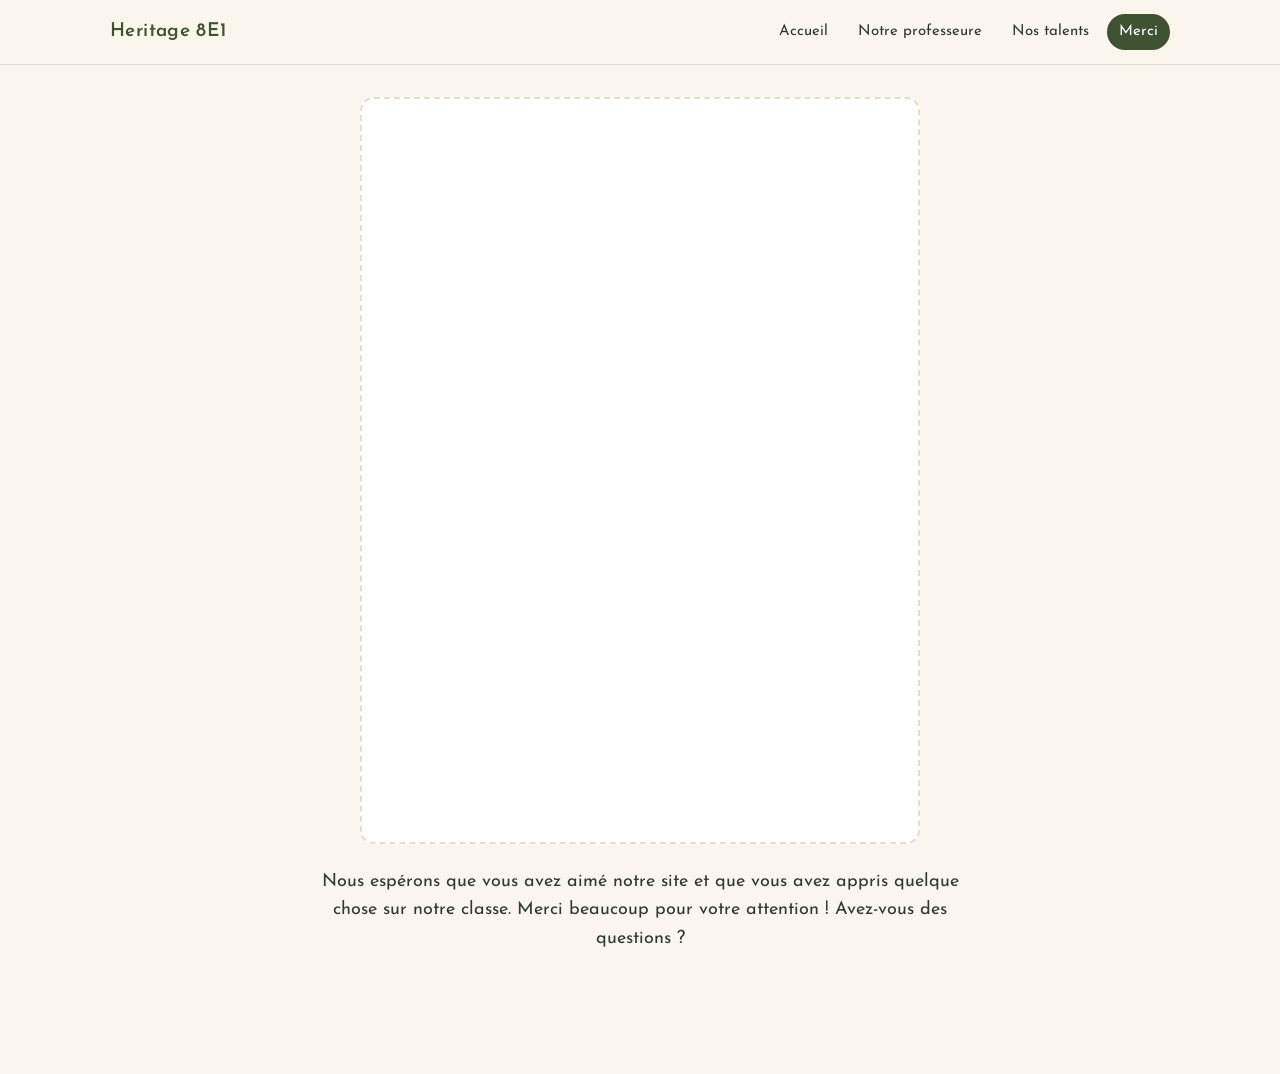
==== fin.html @ d6c70177 "Site Heritage 8E1 Co-Authored-By: Claude Opus 5.5 <noreply@anthropic.com> Claude-Session: https://cl" ====
<!DOCTYPE html>
<html lang="fr">
<head>
<meta charset="utf-8">
<meta name="viewport" content="width=device-width, initial-scale=1">
<meta name="robots" content="noindex, nofollow">
<title>Merci — Heritage 8E1</title>
<link rel="preconnect" href="https://fonts.googleapis.com">
<link rel="preconnect" href="https://fonts.gstatic.com" crossorigin>
<link href="https://fonts.googleapis.com/css2?family=Josefin+Sans:wght@400;500;600&display=swap" rel="stylesheet">
<link rel="stylesheet" href="style.css">
</head>
<body>
<header class="site-header"><div class="inner">
<a class="brand" href="index.html">Heritage 8E1</a>
<nav class="site-nav"><a href="index.html">Accueil</a><a href="professeure.html">Notre professeure</a><a href="talents.html">Nos talents</a><a href="fin.html" aria-current="page">Merci</a></nav>
</div></header>
<main>

<section class="end">
  <!-- PHOTO: мальчик за партой → images/fin.jpg -->
  <div class="placeholder"></div>
  <p class="lead">Nous espérons que vous avez aimé notre site et que vous avez appris quelque chose sur notre classe. Merci beaucoup pour votre attention ! Avez-vous des questions ?</p>
</section>
</main>
</body>
</html>
---- style.css ----
/* Heritage 8E1 — calm, warm palette taken from the class presentation */
:root {
  --cream: #faf6ef;
  --paper: #ffffff;
  --ink: #2f3a2c;
  --muted: #6b7363;
  --peach: #e9b07a;
  --peach-soft: #f3dcc4;
  --sage: #8fa57a;
  --forest: #3f5232;
  --line: #e6ddcf;
  --radius: 14px;
  --max: 1100px;
}

* { box-sizing: border-box; }

html { -webkit-text-size-adjust: 100%; }

body {
  margin: 0;
  background: var(--cream);
  color: var(--ink);
  font-family: "Josefin Sans", system-ui, -apple-system, "Segoe UI", sans-serif;
  font-size: 17px;
  line-height: 1.6;
}

img { display: block; max-width: 100%; height: auto; }

/* ---------- Navigation ---------- */
.site-header {
  position: sticky;
  top: 0;
  z-index: 10;
  background: rgba(250, 246, 239, 0.94);
  backdrop-filter: blur(6px);
  border-bottom: 1px solid var(--line);
}
.site-header .inner {
  max-width: var(--max);
  margin: 0 auto;
  padding: 14px 20px;
  display: flex;
  align-items: center;
  justify-content: space-between;
  gap: 16px;
  flex-wrap: wrap;
}
.brand {
  font-weight: 600;
  font-size: 19px;
  color: var(--forest);
  text-decoration: none;
  letter-spacing: 0.02em;
}
.site-nav { display: flex; gap: 6px; flex-wrap: wrap; }
.site-nav a {
  color: var(--ink);
  text-decoration: none;
  font-size: 15px;
  padding: 6px 12px;
  border-radius: 999px;
}
.site-nav a:hover { background: var(--peach-soft); }
.site-nav a[aria-current="page"] { background: var(--forest); color: #fff; }

/* ---------- Layout ---------- */
main { max-width: var(--max); margin: 0 auto; padding: 32px 20px 56px; }

section { margin: 0 0 64px; }

h1, h2 {
  font-weight: 500;
  color: var(--forest);
  line-height: 1.2;
  margin: 0 0 12px;
}
h1 { font-size: 34px; }
h2 { font-size: 26px; }
p { margin: 0 0 10px; max-width: 62ch; }
.lead { font-size: 18px; }
.muted { color: var(--muted); }

/* Photos */
.photo {
  border-radius: var(--radius);
  overflow: hidden;
  background: var(--peach-soft);
}
.photo img { width: 100%; height: 100%; object-fit: cover; }

.placeholder {
  border-radius: var(--radius);
  border: 2px dashed var(--line);
  background: var(--paper);
  min-height: 320px;
}

/* Hero */
.hero .photo { aspect-ratio: 16 / 9; margin-bottom: 20px; }
.hero .photo img { object-position: center 40%; }
.hero .presenters { color: var(--muted); font-size: 16px; }

/* Grid of photos */
.gallery {
  display: grid;
  grid-template-columns: 1fr 1fr;
  gap: 14px;
  margin-top: 18px;
}
.gallery .wide { grid-column: 1 / -1; }
.gallery .tall { aspect-ratio: 3 / 4; }
.gallery .land { aspect-ratio: 4 / 3; }
.gallery .placeholder { min-height: 0; width: 100%; }

/* Photo + text side by side */
.split {
  display: grid;
  grid-template-columns: 1.6fr 1fr;
  gap: 28px;
  align-items: center;
}
.split.reverse { grid-template-columns: 1fr 1.6fr; }
.split.reverse .photo, .split.reverse .placeholder { order: 2; }

/* Coloured band for text-only part */
.band {
  border-radius: var(--radius);
  padding: 36px 32px;
  background: var(--sage);
  color: #fff;
}
.band p { font-size: 18px; margin: 0; }

/* Teacher page */
.teacher {
  display: grid;
  grid-template-columns: 1fr 1fr;
  gap: 36px;
  align-items: center;
}
.teacher .photo { background: #fff; border: 1px solid var(--line); }

/* End page */
.end { text-align: center; }
.end .photo, .end .placeholder { max-width: 560px; margin: 0 auto 24px; }
.end .placeholder { aspect-ratio: 3 / 4; min-height: 0; }
.end p { margin-left: auto; margin-right: auto; }

/* Next page link */
.next {
  display: flex;
  justify-content: flex-end;
  border-top: 1px solid var(--line);
  padding-top: 20px;
}
.next a {
  color: var(--forest);
  text-decoration: none;
  font-size: 16px;
  padding: 8px 16px;
  border: 1px solid var(--forest);
  border-radius: 999px;
}
.next a:hover { background: var(--forest); color: #fff; }

/* ---------- Phones ---------- */
@media (max-width: 760px) {
  body { font-size: 16px; }
  main { padding: 20px 14px 40px; }
  section { margin-bottom: 44px; }
  h1 { font-size: 28px; }
  h2 { font-size: 22px; }
  .site-header .inner { padding: 10px 14px; gap: 8px; }
  .site-nav a { font-size: 14px; padding: 5px 10px; }
  .hero .photo { aspect-ratio: 4 / 3; }
  .split, .split.reverse, .teacher { grid-template-columns: 1fr; gap: 16px; }
  .split.reverse .photo, .split.reverse .placeholder { order: 0; }
  .gallery { gap: 10px; }
  .band { padding: 24px 20px; }
  .band p { font-size: 16px; }
  .placeholder { min-height: 240px; }
  .gallery .placeholder { min-height: 0; }
}
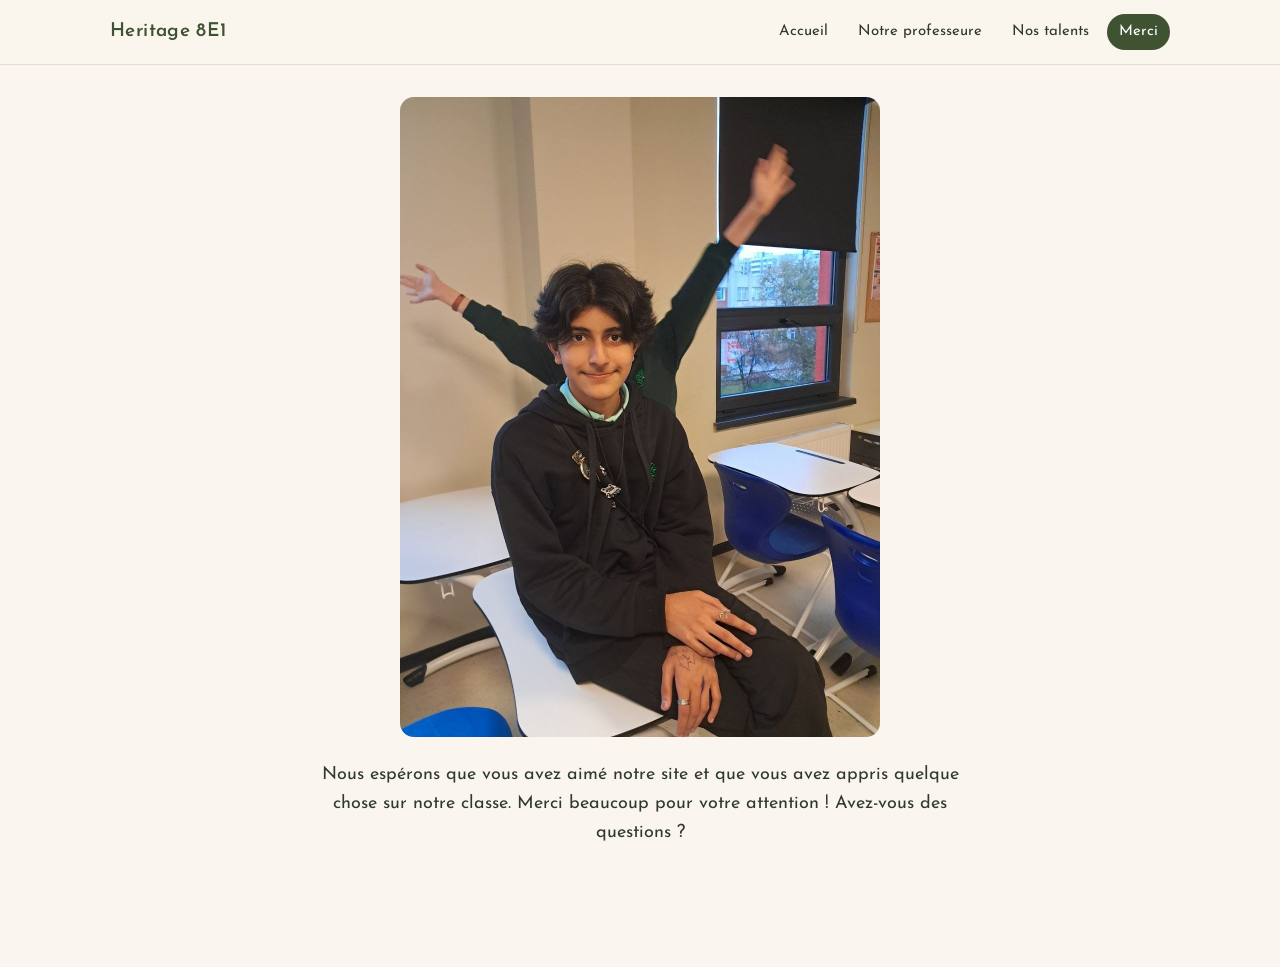
==== commit 413c4472: "Add photos, remove presenters line, rearrange home page Co-Authored-By: Claude Opus 5.5 <noreply@ant" ====
--- a/fin.html
+++ b/fin.html
@@ -18,8 +18,7 @@
 <main>
 
 <section class="end">
-  <!-- PHOTO: мальчик за партой → images/fin.jpg -->
-  <div class="placeholder"></div>
+  <div class="photo"><img src="images/fin.jpg" alt=""></div>
   <p class="lead">Nous espérons que vous avez aimé notre site et que vous avez appris quelque chose sur notre classe. Merci beaucoup pour votre attention ! Avez-vous des questions ?</p>
 </section>
 </main>
--- a/style.css
+++ b/style.css
@@ -124,6 +124,21 @@
 .split.reverse { grid-template-columns: 1fr 1.6fr; }
 .split.reverse .photo, .split.reverse .placeholder { order: 2; }
 
+.split.top { align-items: start; grid-template-columns: 1fr 1.6fr; }
+.split.top h2 { margin-bottom: 16px; }
+
+.small-photo { max-width: 760px; margin: 0 auto; }
+
+/* Two photos with equal height (landscape 4:3 + portrait 3:4) */
+.duo {
+  display: grid;
+  grid-template-columns: 1.78fr 1fr;
+  gap: 14px;
+  margin-top: 18px;
+}
+.duo .photo:first-child { aspect-ratio: 4 / 3; }
+.duo .photo:last-child { aspect-ratio: 3 / 4; }
+
 /* Coloured band for text-only part */
 .band {
   border-radius: var(--radius);
@@ -144,7 +159,7 @@
 
 /* End page */
 .end { text-align: center; }
-.end .photo, .end .placeholder { max-width: 560px; margin: 0 auto 24px; }
+.end .photo, .end .placeholder { max-width: 480px; margin: 0 auto 24px; }
 .end .placeholder { aspect-ratio: 3 / 4; min-height: 0; }
 .end p { margin-left: auto; margin-right: auto; }
 
@@ -175,7 +190,7 @@
   .site-header .inner { padding: 10px 14px; gap: 8px; }
   .site-nav a { font-size: 14px; padding: 5px 10px; }
   .hero .photo { aspect-ratio: 4 / 3; }
-  .split, .split.reverse, .teacher { grid-template-columns: 1fr; gap: 16px; }
+  .split, .split.reverse, .split.top, .teacher, .duo { grid-template-columns: 1fr; gap: 16px; }
   .split.reverse .photo, .split.reverse .placeholder { order: 0; }
   .gallery { gap: 10px; }
   .band { padding: 24px 20px; }
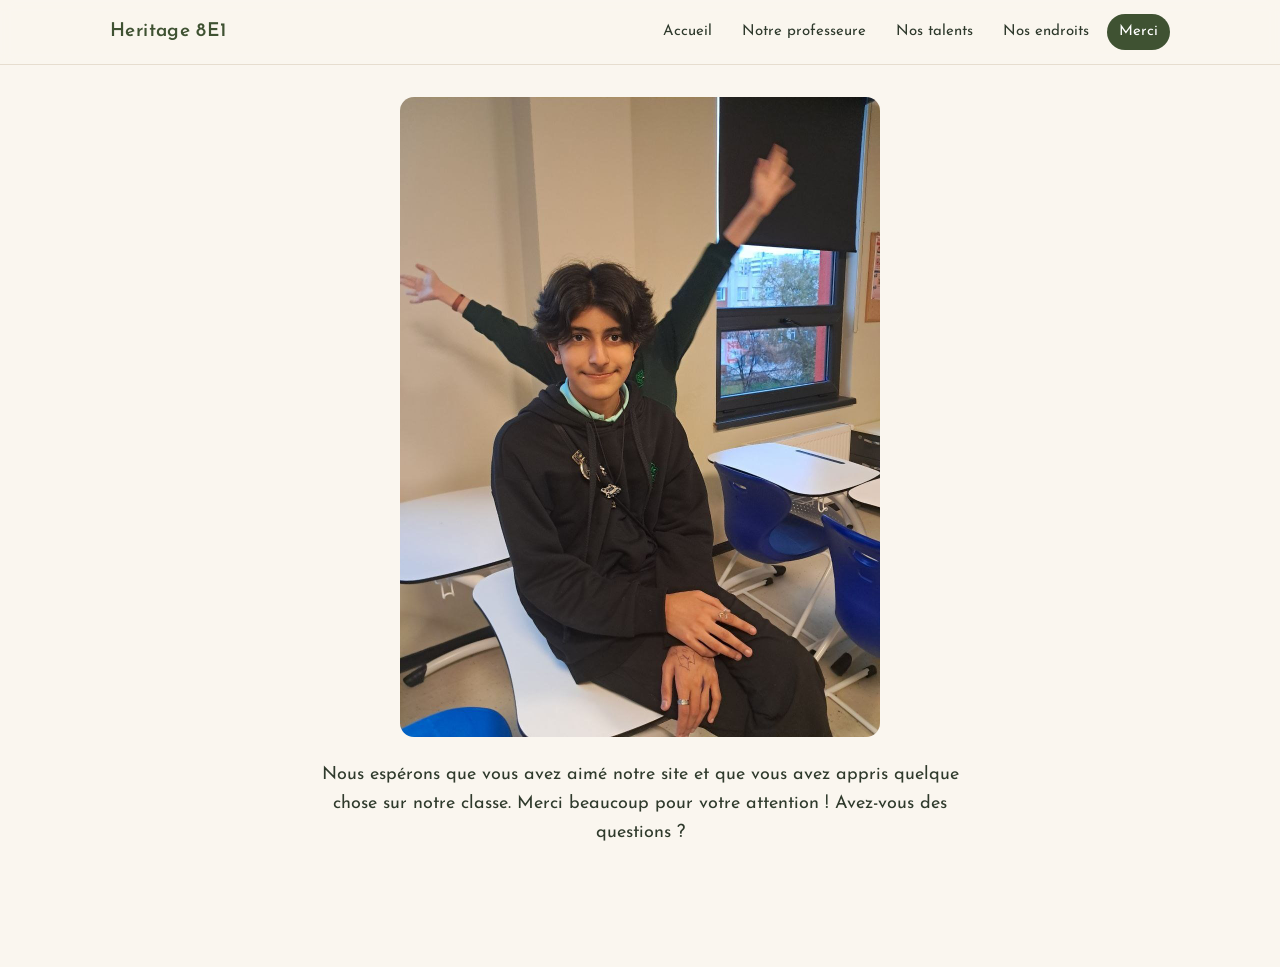
==== commit dad30da1: "Add 'Nos endroits' page (cafeteria and courtyard) Co-Authored-By: Claude Opus 5.5 <noreply@anthropic" ====
--- a/fin.html
+++ b/fin.html
@@ -13,7 +13,7 @@
 <body>
 <header class="site-header"><div class="inner">
 <a class="brand" href="index.html">Heritage 8E1</a>
-<nav class="site-nav"><a href="index.html">Accueil</a><a href="professeure.html">Notre professeure</a><a href="talents.html">Nos talents</a><a href="fin.html" aria-current="page">Merci</a></nav>
+<nav class="site-nav"><a href="index.html">Accueil</a><a href="professeure.html">Notre professeure</a><a href="talents.html">Nos talents</a><a href="endroits.html">Nos endroits</a><a href="fin.html" aria-current="page">Merci</a></nav>
 </div></header>
 <main>
 
